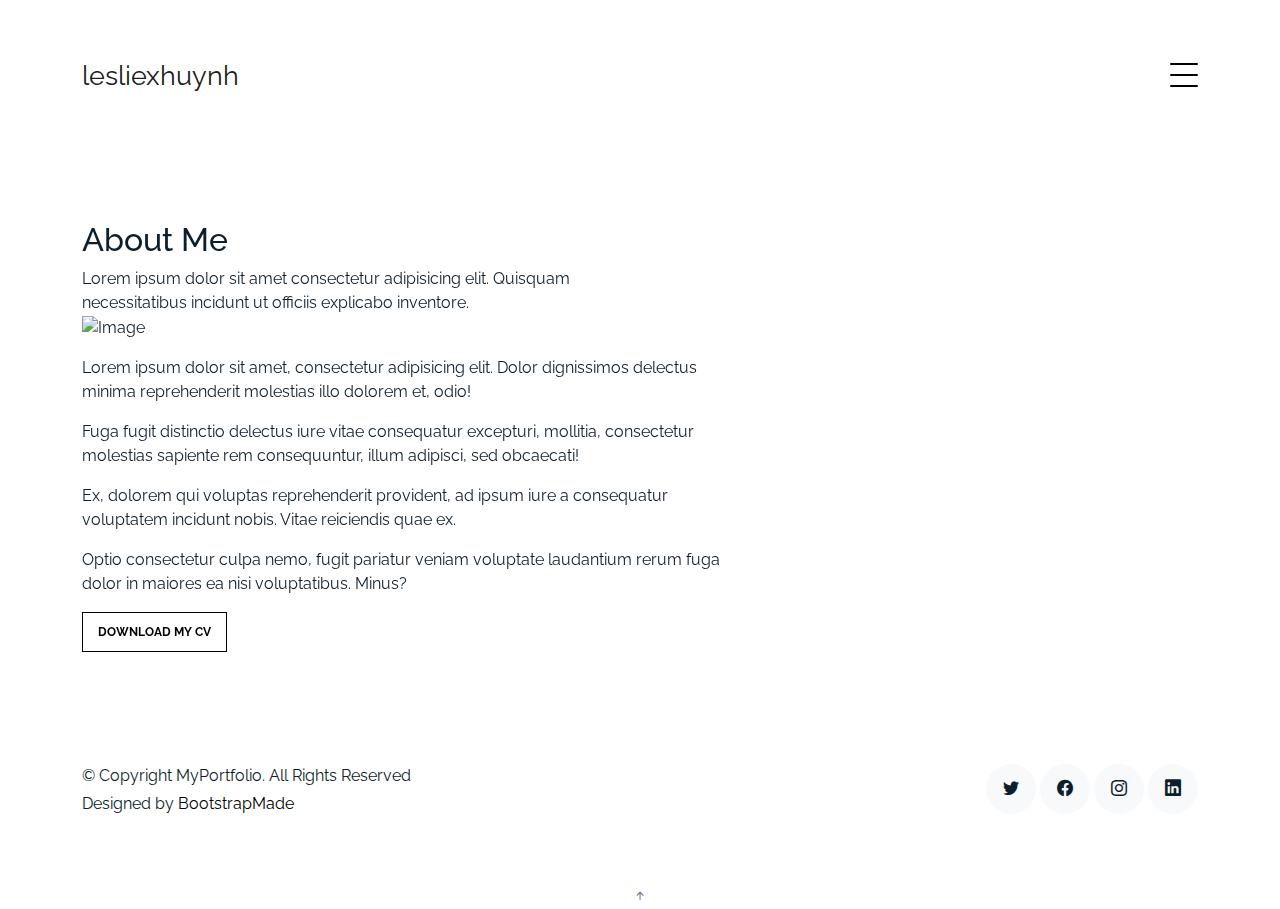
==== about.html @ a8d3441e "first upload" ====
<!DOCTYPE html>
<html lang="en">

<head>
  <meta charset="utf-8">
  <meta content="width=device-width, initial-scale=1.0" name="viewport">

  <title>MyPortfolio Bootstrap Template - About</title>
  <meta content="" name="description">
  <meta content="" name="keywords">

  <!-- Favicons -->
  <link href="assets/img/favicon.png" rel="icon">
  <link href="assets/img/apple-touch-icon.png" rel="apple-touch-icon">

  <!-- Google Fonts -->
  <link href="https://fonts.googleapis.com/css?family=https://fonts.googleapis.com/css?family=Inconsolata:400,500,600,700|Raleway:400,400i,500,500i,600,600i,700,700i" rel="stylesheet">

  <!-- Vendor CSS Files -->
  <link href="assets/vendor/aos/aos.css" rel="stylesheet">
  <link href="assets/vendor/bootstrap/css/bootstrap.min.css" rel="stylesheet">
  <link href="assets/vendor/bootstrap-icons/bootstrap-icons.css" rel="stylesheet">
  <link href="assets/vendor/swiper/swiper-bundle.min.css" rel="stylesheet">

  <!-- Template Main CSS File -->
  <link href="assets/css/style.css" rel="stylesheet">

  <!-- =======================================================
  * Template Name: MyPortfolio - v4.6.0
  * Template URL: https://bootstrapmade.com/myportfolio-bootstrap-portfolio-website-template/
  * Author: BootstrapMade.com
  * License: https://bootstrapmade.com/license/
  ======================================================== -->
</head>

<body>

  <!-- ======= Navbar ======= -->
  <div class="collapse navbar-collapse custom-navmenu" id="main-navbar">
    <div class="container py-2 py-md-5">
      <div class="row align-items-start">
        <div class="col-md-2">
          <ul class="custom-menu">
            <li><a href="index.html">Home</a></li>
            <li class="active"><a href="about.html">About Me</a></li>
            <li><a href="skills.html">Skills</a></li>
          </ul>
        </div>
        <div class="col-md-6 d-none d-md-block  mr-auto">
          <div class="tweet d-flex">
            <div>
              <p><em>A graphic designer trying to make her mark on the world.</a></em></p>
            </div>
          </div>
        </div>
        <div class="col-md-4 d-none d-md-block">
          <h3>Contact Me!</h3>
          <p> Email: <a href="#">leslie.huynh@nyu.edu</a></p>
          <p> Phone: <a href="#">623 313 6444</a></p>
          <p><a href="https://www.instagram.com/lesliexhuynh"><h7 class="bi bi-instagram"></h7></a>
            <a href="https://www.linkedin.com/in/lesliexhuynh/"><h7 class="bi bi-linkedin"></h7></a></p>
        </div>
      </div>

    </div>
  </div>

  <nav class="navbar navbar-light custom-navbar">
    <div class="container">
      <a class="navbar-brand" href="index.html">lesliexhuynh</a>
      <a href="#" class="burger" data-bs-toggle="collapse" data-bs-target="#main-navbar">
        <h7></h7>
      </a>
    </div>
  </nav>

  <main id="main">

    <section class="section pb-5">
      <div class="container">
        <div class="row mb-5 align-items-end">
          <div class="col-md-6" data-aos="fade-up">

            <h2>About Me</h2>
            <p class="mb-0">Lorem ipsum dolor sit amet consectetur adipisicing elit. Quisquam necessitatibus incidunt ut
              officiis explicabo inventore.</p>
          </div>

          <div class="col-md-7 mb-5 mb-md-0" data-aos="fade-up">
            <p><img src="#" alt="Image" class="img-fluid"></p>
            <p>Lorem ipsum dolor sit amet, consectetur adipisicing elit. Dolor dignissimos delectus minima reprehenderit
              molestias illo dolorem et, odio!</p>
            <p>Fuga fugit distinctio delectus iure vitae consequatur excepturi, mollitia, consectetur molestias sapiente
              rem consequuntur, illum adipisci, sed obcaecati!</p>
            <p>Ex, dolorem qui voluptas reprehenderit provident, ad ipsum iure a consequatur voluptatem incidunt nobis.
              Vitae reiciendis quae ex.</p>
            <p>Optio consectetur culpa nemo, fugit pariatur veniam voluptate laudantium rerum fuga dolor in maiores ea
              nisi voluptatibus. Minus?</p>
            <p><a href="#" class="readmore">Download my CV</a></p>
          </div>

        </div>

      </div>

    </section>

  </main><!-- End #main -->

  <!-- ======= Footer ======= -->
  <footer class="footer" role="contentinfo">
    <div class="container">
      <div class="row">
        <div class="col-sm-6">
          <p class="mb-1">&copy; Copyright MyPortfolio. All Rights Reserved</p>
          <div class="credits">
            <!--
            All the links in the footer should remain intact.
            You can delete the links only if you purchased the pro version.
            Licensing information: https://bootstrapmade.com/license/
            Purchase the pro version with working PHP/AJAX contact form: https://bootstrapmade.com/buy/?theme=MyPortfolio
          -->
            Designed by <a href="https://bootstrapmade.com/">BootstrapMade</a>
          </div>
        </div>
        <div class="col-sm-6 social text-md-end">
          <a href="#"><h7 class="bi bi-twitter"></h7></a>
          <a href="#"><h7 class="bi bi-facebook"></h7></a>
          <a href="#"><h7 class="bi bi-instagram"></h7></a>
          <a href="#"><h7 class="bi bi-linkedin"></h7></a>
        </div>
      </div>
    </div>
  </footer>

  <a href="#" class="back-to-top d-flex align-items-center justify-content-center"><i class="bi bi-arrow-up-short"></i></a>

  <!-- Vendor JS Files -->
  <script src="assets/vendor/aos/aos.js"></script>
  <script src="assets/vendor/bootstrap/js/bootstrap.bundle.min.js"></script>
  <script src="assets/vendor/isotope-layout/isotope.pkgd.min.js"></script>
  <script src="assets/vendor/php-email-form/validate.js"></script>
  <script src="assets/vendor/swiper/swiper-bundle.min.js"></script>

  <!-- Template Main JS File -->
  <script src="assets/js/main.js"></script>

</body>

</html>
---- assets/css/style.css ----
/**
* Template Name: MyPortfolio - v4.6.0
* Template URL: https://bootstrapmade.com/myportfolio-bootstrap-portfolio-website-template/
* Author: BootstrapMade.com
* License: https://bootstrapmade.com/license/
*/

/*--------------------------------------------------------------
# General
--------------------------------------------------------------*/
body {
  font-family: "Raleway", sans-serif;
  color: #0d1e2d;
}

a {
  font-family: "Raleway", sans-serif;
  color: #777;
  text-decoration: none;
}

a:hover {
  color: #000;
}

h1,
h2,
h3,
h4,
h5,
h6,
.font-heading {
  font-family: "Raleway", sans-serif;
}

.section {
  padding: 7rem 0;
}

.filters a {
  text-decoration: none;
  color: #000;
  display: inline-block;
  padding-left: 10px;
  padding-right: 10px;
  position: relative;
}
.filters a:hover,
.filters a:focus,
.filters a:active {
  text-decoration: none;
}
.filters a:hover:before {
  content: "";
  position: absolute;
  left: 10px;
  right: 10px;
  bottom: 0;
  height: 1px;
  background-color: #000;
}
.filters a.active {
  color: #000;
}
.filters a.active:before {
  content: "";
  position: absolute;
  left: 10px;
  right: 10px;
  bottom: 0;
  height: 1px;
  background-color: #000;
}

.item {
  border: none;
  margin-bottom: 30px;
}
.item .item-wrap {
  display: block;
  position: relative;
  overflow: hidden;
}
.item .item-wrap:after {
  z-index: 2;
  position: absolute;
  content: "";
  top: 0;
  left: 0;
  right: 0;
  bottom: 0;
  background: rgba(0, 0, 0, 0.4);
  visibility: hidden;
  opacity: 0;
  transition: 0.3s all ease-in-out;
}
.item .item-wrap img {
  transition: 0.3s transform ease;
  transform: scale(1);
}
.item .item-wrap > .work-info {
  position: absolute;
  top: 50%;
  width: 100%;
  text-align: center;
  z-index: 3;
  transform: translateY(-50%);
  color: #fff;
  opacity: 0;
  visibility: hidden;
  margin-top: 20px;
  transition: 0.3s all ease;
}
.item .item-wrap > .work-info h3 {
  font-size: 20px;
  margin-bottom: 0;
}
.item .item-wrap > .work-info h7 {
  font-size: 14px;
  text-transform: uppercase;
  letter-spacing: 0.2rem;
}
.item .item-wrap:hover {
  text-decoration: none;
}
.item .item-wrap:hover img {
  transform: scale(1.05);
}
.item .item-wrap:hover:after {
  opacity: 1;
  visibility: visible;
}
.item .item-wrap:hover .work-info {
  margin-top: 0px;
  opacity: 1;
  visibility: visible;
}

.testimonial-wrap {
  padding: 50px 50px 80px 50px;
  background: #eceff2;
}
.testimonial-wrap .testimonial {
  text-align: center;
  max-width: 500px;
  margin: 0 auto;
}
.testimonial-wrap .testimonial img {
  border-radius: 50%;
  width: 120px;
  margin: 0 auto 30px auto;
}
.testimonial-wrap .testimonial blockquote p {
  font-size: 20px;
}

.h3 {
  font-size: 20px;
}

.h4 {
  font-size: 16px;
}

.heading {
  font-size: 28px;
}

.readmore {
  display: inline-block;
  border: 1px solid #000;
  padding: 10px 15px;
  font-size: 12px;
  text-transform: uppercase;
  color: #000;
  transition: 0.2s all ease;
  font-weight: 700;
}
.readmore:active,
.readmore:focus,
.readmore:hover {
  outline: none;
}
.readmore:hover {
  color: #fff;
  text-decoration: none;
  background: #000;
}

.testimonials-slider .swiper-pagination {
  margin-top: -60px;
  position: relative;
}
.testimonials-slider .swiper-pagination .swiper-pagination-bullet {
  width: 12px;
  height: 12px;
  background-color: rgba(13, 30, 45, 0.3);
  opacity: 1;
}
.testimonials-slider .swiper-pagination .swiper-pagination-bullet-active {
  background-color: rgba(13, 30, 45, 0.6);
}

.sticky-content {
  position: sticky;
  position: -webkit-sticky;
  top: 0;
  /* required */
}

.list-line li {
  margin-bottom: 10px;
  position: relative;
  padding-left: 30px;
}
.list-line li:before {
  content: "";
  position: absolute;
  left: 0;
  top: 0.7rem;
  width: 10px;
  height: 2px;
  background: #000;
}

.form-control {
  border-radius: 0;
  background: #f8f9fa;
  border: 1px solid transparent;
  padding-top: 10px !important;
  padding-bottom: 10px !important;
}
.form-control:active,
.form-control:focus {
  background: #eff1f4;
  outline: none;
  box-shadow: none;
  border: 1px solid transparent;
}

.custom-progress {
  height: 7px;
  border-radius: 0;
}
.custom-progress .progress-bar {
  background: #000;
}

/* Services */
.services i {
  font-size: 40px;
}
.services h4 {
  padding-top: 10px;
}

/* Contact Form */
.php-email-form .error-message {
  display: none;
  color: #fff;
  background: #ed3c0d;
  text-align: left;
  padding: 15px;
  font-weight: 600;
}
.php-email-form .error-message br + br {
  margin-top: 25px;
}
.php-email-form .sent-message {
  display: none;
  color: #fff;
  background: #18d26e;
  text-align: center;
  padding: 15px;
  font-weight: 600;
}
.php-email-form .loading {
  display: none;
  background: #fff;
  text-align: center;
  padding: 15px;
}
.php-email-form .loading:before {
  content: "";
  display: inline-block;
  border-radius: 50%;
  width: 24px;
  height: 24px;
  margin: 0 10px -6px 0;
  border: 3px solid #18d26e;
  border-top-color: #eee;
  -webkit-animation: animate-loading 1s linear infinite;
  animation: animate-loading 1s linear infinite;
}

@-webkit-keyframes animate-loading {
  0% {
    transform: rotate(0deg);
  }
  100% {
    transform: rotate(360deg);
  }
}

@keyframes animate-loading {
  0% {
    transform: rotate(0deg);
  }
  100% {
    transform: rotate(360deg);
  }
}
/*--------------------------------------------------------------
# Header
--------------------------------------------------------------*/
/* Custom Navmenu */
.custom-navmenu {
  background: #0d1e2d;
}
.custom-navmenu .custom-menu,
.custom-navmenu .custom-menu li {
  padding: 0;
  margin: 0;
  list-style: none;
}
.custom-navmenu .custom-menu li {
  margin-bottom: 0;
  font-size: 20px;
}
.custom-navmenu .custom-menu li a {
  color: #fff;
  padding: 10px 0 !important;
}
.custom-navmenu .custom-menu li a:hover {
  text-decoration: none;
}
.custom-navmenu .custom-menu li.active a {
  text-decoration: underline;
}
.custom-navmenu h3 {
  font-size: 20px;
  color: #fff;
}
.custom-navmenu p {
  color: rgba(255, 255, 255, 0.6);
}
.custom-navmenu a {
  color: rgba(255, 255, 255, 0.7);
}
.custom-navmenu a:hover {
  color: #fff;
}

/* Custom Navbar */
.custom-navbar {
  padding-top: 50px;
  width: 100%;
}
@media (max-width: 780px) {
  .custom-navbar > .container {
    padding-right: 0;
    padding-left: 0;
  }
}
.custom-navbar .navbar-brand {
  font-size: 1.7rem;
}

/* Burger */
.burger {
  width: 28px;
  height: 32px;
  cursor: pointer;
  position: relative;
}

.burger:before,
.burger h7,
.burger:after {
  width: 100%;
  height: 2px;
  display: block;
  background: #000;
  border-radius: 2px;
  position: absolute;
  opacity: 1;
}

.burger:before,
.burger:after {
  transition: top 0.35s cubic-bezier(0.23, 1, 0.32, 1),
    transform 0.35s cubic-bezier(0.23, 1, 0.32, 1),
    opacity 0.35s cubic-bezier(0.23, 1, 0.32, 1),
    background-color 1.15s cubic-bezier(0.86, 0, 0.07, 1);
  -webkit-transition: top 0.35s cubic-bezier(0.23, 1, 0.32, 1),
    -webkit-transform 0.35s cubic-bezier(0.23, 1, 0.32, 1),
    opacity 0.35s cubic-bezier(0.23, 1, 0.32, 1),
    background-color 1.15s cubic-bezier(0.86, 0, 0.07, 1);
  content: "";
}

.burger:before {
  top: 4px;
}

.burger h7 {
  top: 15px;
}

.burger:after {
  top: 26px;
}

/* Hover */
.burger:hover:before {
  top: 7px;
}

.burger:hover:after {
  top: 23px;
}

/* Click */
.burger.active h7 {
  opacity: 0;
}

.burger.active:before,
.burger.active:after {
  top: 40%;
}

.burger.active:before {
  transform: rotate(45deg);
}

.burger.active:after {
  transform: rotate(-45deg);
}

.burger:focus {
  outline: none;
}

/*--------------------------------------------------------------
# Footer
--------------------------------------------------------------*/
.footer {
  padding: 0 0 4rem 0;
}
.footer a {
  color: #000;
}

.social a {
  display: inline-block;
  width: 50px;
  height: 50px;
  border-radius: 50%;
  background: #f8f9fa;
  position: relative;
  text-align: center;
  color: #0d1e2d;
}
.social a h7 {
  display: inline-block;
  left: 50%;
  position: absolute;
  top: 50%;
  transform: translate(-50%, -50%);
}
.social a:hover {
  color: #000;
}
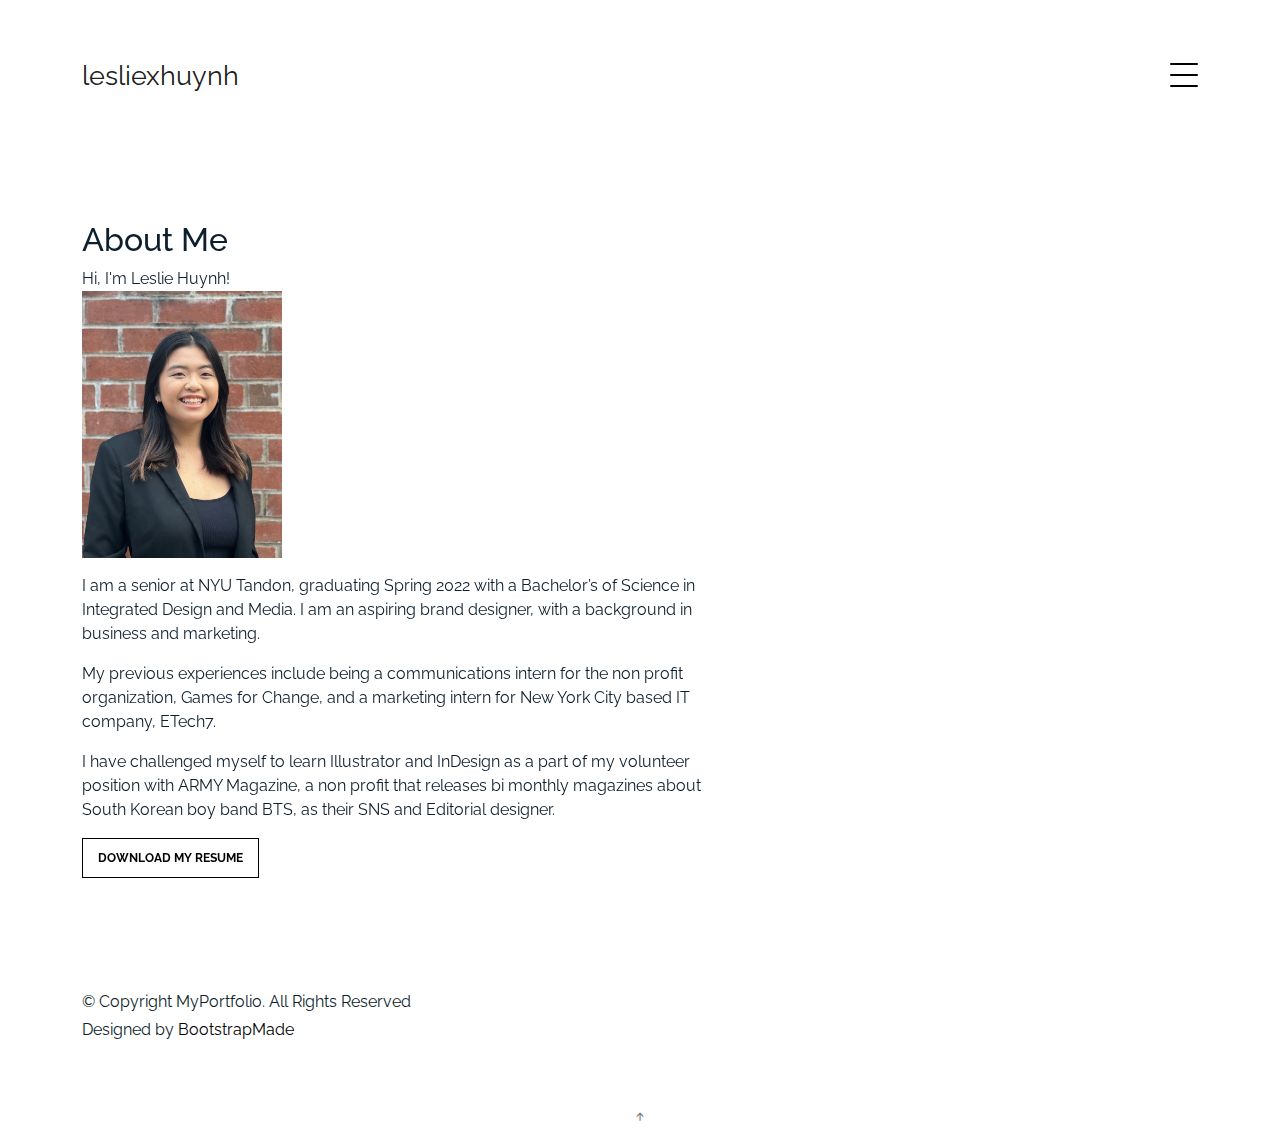
==== commit b7746362: "update 2" ====
--- a/about.html
+++ b/about.html
@@ -43,13 +43,13 @@
           <ul class="custom-menu">
             <li><a href="index.html">Home</a></li>
             <li class="active"><a href="about.html">About Me</a></li>
-            <li><a href="skills.html">Skills</a></li>
           </ul>
         </div>
         <div class="col-md-6 d-none d-md-block  mr-auto">
           <div class="tweet d-flex">
             <div>
-              <p><em>A graphic designer trying to make her mark on the world.</a></em></p>
+              <p><em>“I don't think of design as a job. I think of it as - and I hate to use this term for it - more of a calling. If you're just doing it because it's a nice job and you want to go home and do something else, then don't do it, because nobody needs what you're going to make.”</a></em></p>
+                <p><em>-- Paula Scher</a></em></p>
             </div>
           </div>
         </div>
@@ -82,21 +82,15 @@
           <div class="col-md-6" data-aos="fade-up">
 
             <h2>About Me</h2>
-            <p class="mb-0">Lorem ipsum dolor sit amet consectetur adipisicing elit. Quisquam necessitatibus incidunt ut
-              officiis explicabo inventore.</p>
+            <p class="mb-0">Hi, I'm Leslie Huynh!</p>
           </div>
 
           <div class="col-md-7 mb-5 mb-md-0" data-aos="fade-up">
-            <p><img src="#" alt="Image" class="img-fluid"></p>
-            <p>Lorem ipsum dolor sit amet, consectetur adipisicing elit. Dolor dignissimos delectus minima reprehenderit
-              molestias illo dolorem et, odio!</p>
-            <p>Fuga fugit distinctio delectus iure vitae consequatur excepturi, mollitia, consectetur molestias sapiente
-              rem consequuntur, illum adipisci, sed obcaecati!</p>
-            <p>Ex, dolorem qui voluptas reprehenderit provident, ad ipsum iure a consequatur voluptatem incidunt nobis.
-              Vitae reiciendis quae ex.</p>
-            <p>Optio consectetur culpa nemo, fugit pariatur veniam voluptate laudantium rerum fuga dolor in maiores ea
-              nisi voluptatibus. Minus?</p>
-            <p><a href="#" class="readmore">Download my CV</a></p>
+            <p><img src="assets/img/IMG_8303.jpg" width="200" alt="Image" class="img-fluid"></p>
+            <p>I am a senior at NYU Tandon, graduating Spring 2022 with a Bachelor’s of Science in Integrated Design and Media. I am an aspiring brand designer, with a background in business and marketing. </p>
+            <p>My previous experiences include being a communications intern for the non profit organization, Games for Change, and a marketing intern for New York City based  IT company, ETech7.</p>
+            <p>I have challenged myself to learn Illustrator and InDesign as a part of my volunteer position with ARMY Magazine, a non profit that releases bi monthly magazines about South Korean boy band BTS,  as their SNS and Editorial designer.             </p>
+            <p><a href="https://drive.google.com/file/d/1IknM7wnFuNexXPs0FLKEf4a8fe-B1fM_/view?usp=sharing" class="readmore">Download my Resume</a></p>
           </div>
 
         </div>
@@ -123,12 +117,6 @@
             Designed by <a href="https://bootstrapmade.com/">BootstrapMade</a>
           </div>
         </div>
-        <div class="col-sm-6 social text-md-end">
-          <a href="#"><h7 class="bi bi-twitter"></h7></a>
-          <a href="#"><h7 class="bi bi-facebook"></h7></a>
-          <a href="#"><h7 class="bi bi-instagram"></h7></a>
-          <a href="#"><h7 class="bi bi-linkedin"></h7></a>
-        </div>
       </div>
     </div>
   </footer>
